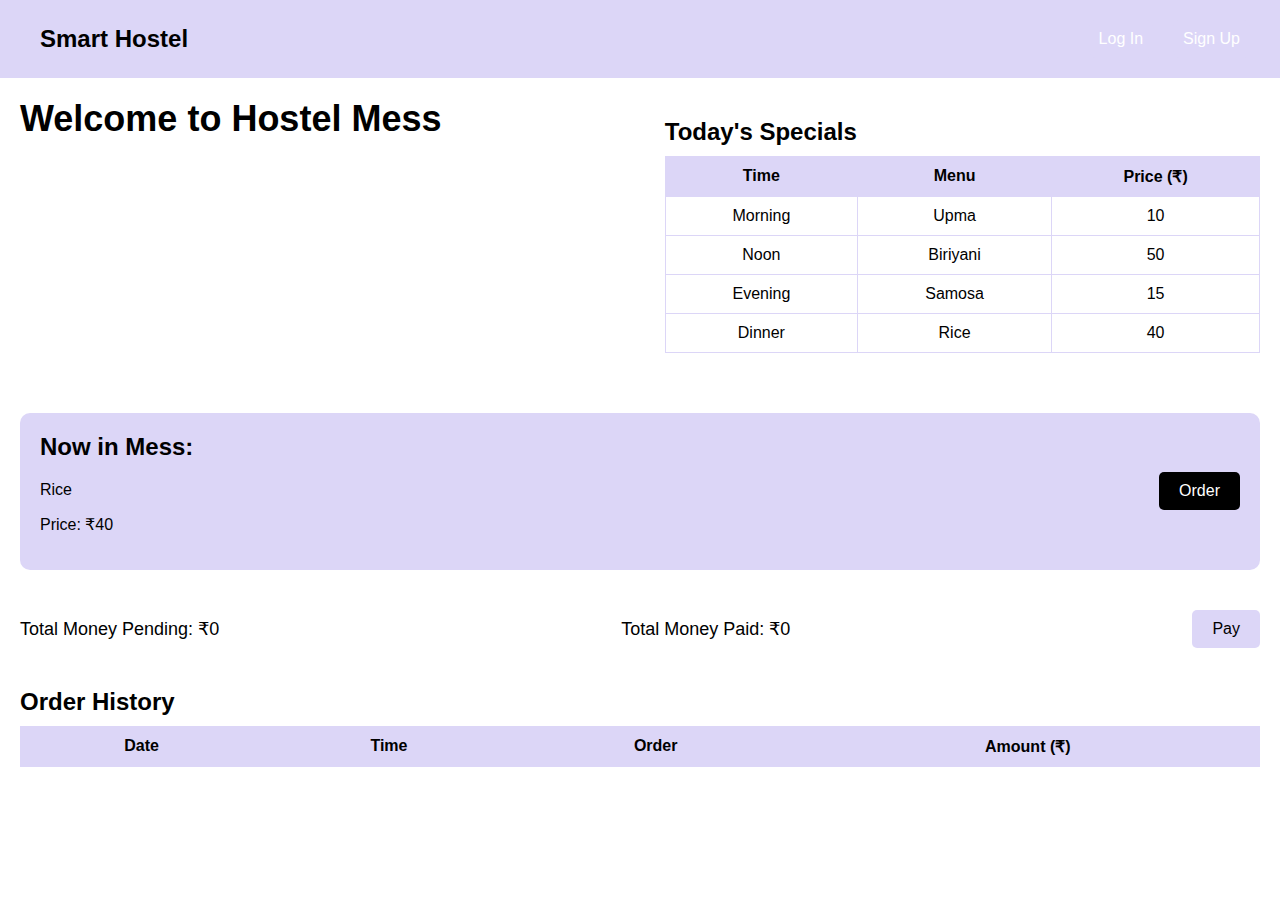
==== mess_log/index.html @ 2499c5d5 "Added Mess Log" ====
<!DOCTYPE html>
<html lang="en">
<head>
  <meta charset="UTF-8" />
  <meta name="viewport" content="width=device-width, initial-scale=1.0" />
  <title>Mess Management - Smart Hostel</title>
  <!-- Link to your global CSS for consistent design and dark/light mode -->
  <link rel="stylesheet" href="../styles.css" />
  <link rel="stylesheet" href="style.css" />
  <style>
   
  </style>
</head>
<body>
  <!-- Header section (reuse same layout from main page) -->
  <header>
    <nav>
      <div class="logo">Smart Hostel</div>
      <div class="menu">
        <button id="login">Log In</button>
        <button id="signup">Sign Up</button>
      </div>
    </nav>
  </header>
  
  <main>
    <div class="header-content">
        <div class="header-text">
          <h1>Welcome to Hostel Mess</h1>
        </div>
        <div class="specials-table">
          <h2>Today's Specials</h2>
          <table>
            <thead>
              <tr>
                <th>Time</th>
                <th>Menu</th>
                <th>Price (₹)</th>
              </tr>
            </thead>
            <tbody>
              <tr>
                <td>Morning</td>
                <td>Upma</td>
                <td>10</td>
              </tr>
              <tr>
                <td>Noon</td>
                <td>Biriyani</td>
                <td>50</td>
              </tr>
              <tr>
                <td>Evening</td>
                <td>Samosa</td>
                <td>15</td>
              </tr>
              <tr>
                <td>Dinner</td>
                <td>Rice</td>
                <td>40</td>
              </tr>
            </tbody>
          </table>
        </div>
      </div>
    
    <!-- Now in Mess Section -->
     <div style="padding-top: 60px;">
    <section class="current-mess">
      <div class="info">
        <h2>Now in Mess:</h2>
        <p id="currentDish">--</p>
        <p id="currentPrice">Price: ₹--</p>
      </div>
      <div>
        <button id="orderBtn">Order</button>
      </div>
    </section>
</div>
    
    <!-- Billing Section -->
    <section class="billing">
      <div>
        <p>Total Money Pending: ₹<span id="pendingAmount">0</span></p>
      </div>
      <div>
        <p>Total Money Paid: ₹<span id="paidAmount">0</span></p>
      </div>
      
      <div>
        <button id="payBtn"><a href="../transaction/transaction.html">Pay</a></button>
      </div>
    </section>
    
    <!-- History Section -->
    <section class="history">
      <h2>Order History</h2>
      <table>
        <thead>
          <tr>
            <th>Date</th>
            <th>Time</th>
            <th>Order</th>
            <th>Amount (₹)</th>
          </tr>
        </thead>
        <tbody id="historyBody">
          <!-- History rows will be added here dynamically -->
        </tbody>
      </table>
    </section>
  </main>

  <!-- JavaScript to drive the interactions -->
  <script>
    // Define the specials with time ranges (using 24-hour format)
    const specials = {
      morning: { dish: "Upma", price: 10, start: 6, end: 12 },
      noon:    { dish: "Biriyani", price: 50, start: 12, end: 16 },
      evening: { dish: "Samosa", price: 15, start: 16, end: 20 },
      dinner:  { dish: "Rice", price: 40, start: 20, end: 24 }
    };

    let currentSpecial = null;
    let pendingAmount = 0;
    let paidAmount = 0;

    // Determine the current special based on the client's time
    function getCurrentSpecial() {
      const now = new Date();
      const hour = now.getHours();
      
      if (hour >= specials.morning.start && hour < specials.morning.end) {
        return specials.morning;
      } else if (hour >= specials.noon.start && hour < specials.noon.end) {
        return specials.noon;
      } else if (hour >= specials.evening.start && hour < specials.evening.end) {
        return specials.evening;
      } else if (hour >= specials.dinner.start && hour < specials.dinner.end) {
        return specials.dinner;
      } else {
        // Default to morning in case the time is in the wee hours
        return specials.morning;
      }
    }

    // Update the "Now in Mess" section with the current special data
    function updateCurrentMess() {
      currentSpecial = getCurrentSpecial();
      document.getElementById("currentDish").textContent = currentSpecial.dish;
      document.getElementById("currentPrice").textContent = "Price: ₹" + currentSpecial.price;
    }

    // Append an order entry to the history table
    function addHistory(order, amount) {
      const now = new Date();
      const dateStr = now.toLocaleDateString();
      const timeStr = now.toLocaleTimeString();
      const historyBody = document.getElementById("historyBody");

      const row = document.createElement("tr");
      row.innerHTML = `
        <td>${dateStr}</td>
        <td>${timeStr}</td>
        <td>${order}</td>
        <td>${amount}</td>
      `;
      historyBody.appendChild(row);
    }

    // When the Order button is clicked
    document.getElementById("orderBtn").addEventListener("click", () => {
      if (currentSpecial) {
        pendingAmount += currentSpecial.price;
        document.getElementById("pendingAmount").textContent = pendingAmount;
        addHistory(currentSpecial.dish, currentSpecial.price);
      }
    });

    // When the Pay button is clicked, update totals and go to the transactions page
    document.getElementById("payBtn").addEventListener("click", () => {
      // For simplicity, add pending money to paid money and reset pending
      paidAmount += pendingAmount;
      pendingAmount = 0;
      document.getElementById("pendingAmount").textContent = pendingAmount;
      document.getElementById("paidAmount").textContent = paidAmount;
      // Redirect to the transactions page (ensure transactions.html exists)
      window.location.href = "transactions.html";
    });

    // Initialize the page by updating the current mess section
    updateCurrentMess();
  </script>
</body>
</html>
---- styles.css ----
input, select {
    width: 100%;
    padding: 12px 15px;
    margin: 8px 0;
    box-sizing: border-box;
    border: 1px solid #ccc;
    border-radius: 8px;
    font-size: 16px;
    background-color: #f9f9f9;
    transition: all 0.3s ease;
}

input:focus, select:focus {
    border-color: #4A90E2;
    background-color: #fff;
    outline: none;
}

button {
    padding: 12px 20px;
    font-size: 16px;
    background-color: #4A90E2;
    color: white;
    border: none;
    border-radius: 8px;
    cursor: pointer;
    transition: background-color 0.3s ease;
}

button:hover {
    background-color: #357ABD;
}

.form-container {
    margin: 30px auto;
    max-width: 400px;
    padding: 30px;
    background: #fff;
    border-radius: 12px;
    box-shadow: 0 4px 20px rgba(0,0,0,0.1);
}
nav {
 display: flex;
 justify-content: space-between;
 align-items: center;
 padding: 15px 30px;
}
.menu {
 position: absolute;
 top: 15px;
 right: 25px;
 display: flex;
 gap: 10px;
}

/* Default styles */
body {
    font-family: Arial, sans-serif;
    margin: 0;
    padding: 0;
    background-color: var(--background-color);
    color: var(--text-color);
}

.content-container {
    display: flex;
    align-items: center; /* Vertically aligns the text and image */
    justify-content: space-between; /* Separates text and image */
    width: 100%;
    max-width: 1200px;
    margin: 0 auto;
    padding: 20px;
}

h1 {
    flex: 1; /* Occupies the left half */
    font-size: 90px;
    text-align: left;
    color: var(--text-color);
}

.content-container img {
    flex: 1; /* Occupies the right half */
    max-width: 50%;
    height: auto;
    border-radius: 10px; /* Adds rounded corners */
}


/* Color scheme variables */
:root {
    --background-light: #ffffff;
    --text-light: #000000;
    --background-dark: #1a1a2e;
    --text-dark: #eaeaea;
    --primary-light: #dcd6f7;
    --primary-dark: #16213e;
}

header {
    background-color: var(--primary-color);
    padding: 10px;
    display: flex;
    justify-content: space-between;
    align-items: center;
}

.logo {
    font-size: 24px;
    font-weight: bold;
}

.logo a{
    text-decoration: none; /* Removes default underline */
    color: var(--text-color);
    display: block;
}

.menu button {
    background-color: var(--primary-color);
    border: none;
    padding: 10px;
    margin: 5px;
    cursor: pointer;
}

main {
    padding: 20px;
}

.grid-container {
    display: grid;
    grid-template-columns: repeat(3, 1fr);
    gap: 50px; /* Increased space between icons */
    justify-content: center;
    padding: 40px;
}


.grid-item {
    background-color: var(--primary-color);
    padding: 60px;
    text-align: center;
    border-radius: 10px;
}

.grid-item img {
    max-width: 80px;
    height: auto;
    display: block;
    margin: 0 auto;
    transition: transform 0.3s ease, box-shadow 0.3s ease; /* Smooth animation */
}

.grid-item a {
    text-decoration: none; /* Removes default underline */
    color: var(--text-color);
    display: block;
}

.grid-item a:hover img {
    transform: scale(1.1); /* Slightly enlarges the icon */
    box-shadow: 0px 5px 15px rgba(0, 0, 0, 0.2); /* Adds a subtle glow */
}


/*.grid-item img {
    max-width: 100%;
    height: auto;
}*/

/* Dark mode */
@media (prefers-color-scheme: dark) {
    :root {
        --background-color: var(--background-dark);
        --text-color: var(--text-dark);
        --primary-color: var(--primary-dark);
    }
}

/* Light mode */
@media (prefers-color-scheme: light) {
    :root {
        --background-color: var(--background-light);
        --text-color: var(--text-light);
        --primary-color: var(--primary-light);
    }
}

@media (max-width: 768px) {
    .grid-container {
        grid-template-columns: repeat(2, 1fr); /* Switch to 2 per row */
    }
}

@media (max-width: 480px) {
    .grid-container {
        grid-template-columns: repeat(1, 1fr); /* Switch to 1 per row */
    }
}
---- mess_log/style.css ----
/* Additional CSS specific to the mess management page */
 main {
    padding: 20px;
  }

  .header {
    text-align: center;
    margin-bottom: 20px;
  }

  /* Today's Specials Section */
  .specials {
    margin-bottom: 30px;
  }
  .specials h2 {
    margin-bottom: 10px;
  }
  .specials table {
    width: 100%;
    border-collapse: collapse;
  }
  .specials th,
  .specials td {
    border: 1px solid var(--primary-color);
    padding: 10px;
    text-align: center;
  }
  .specials th {
    background-color: var(--primary-color);
  }

  /* Now in Mess Section */
  .current-mess {
    display: flex;
    align-items: center;
    justify-content: space-between;
    background-color: var(--primary-color);
    padding: 20px;
    border-radius: 10px;
    margin-bottom: 30px;
    flex-wrap: wrap;
  }
  .current-mess .info {
    flex: 1;
    min-width: 250px;
  }
  .current-mess h2 {
    margin-top: 0;
  }
  .current-mess button {
    padding: 10px 20px;
    border: none;
    background-color: var(--text-color);
    color: var(--background-color);
    cursor: pointer;
    border-radius: 5px;
    transition: background-color 0.3s ease;
    margin: 10px 0;
  }
  .current-mess button:hover {
    opacity: 0.8;
  }

  /* Billing Section (Pending and Paid) */
  .billing {
    display: flex;
    flex-wrap: wrap;
    align-items: center;
    justify-content: space-between;
    margin-bottom: 30px;
  }
  .billing p {
    font-size: 18px;
    margin: 10px 0;
  }
  .billing button {
    padding: 10px 20px;
    border: none;
    background-color: var(--primary-color);
    color: var(--text-color);
    cursor: pointer;
    border-radius: 5px;
    transition: background-color 0.3s ease;
    margin: 10px 0;
  }
  .billing a{
    text-decoration: none; /* Removes default underline */
    color: var(--text-color);
    display: block;
  }
  .billing button:hover {
    opacity: 0.8;
  }

  /* History Table Section */
  .history h2 {
    margin-bottom: 10px;
  }
  .history table {
    width: 100%;
    border-collapse: collapse;
  }
  .history th,
  .history td {
    border: 1px solid var(--primary-color);
    padding: 10px;
    text-align: center;
  }
  .history th {
    background-color: var(--primary-color);
  }

  /* Container to house the header text and table side by side */
.header-content {
    display: flex;
    flex-wrap: wrap;           /* Allows items to wrap on smaller screens */
    gap: 20px;
    justify-content: space-between;
  }
  
  /* Default to full width for each on small screens */
  .header-text,
  .specials-table {
    flex: 1 1 100%;
  }
  
  /* Side by side on larger screens */
  @media (min-width: 768px) {
    .header-text,
    .specials-table {
      flex: 0 0 48%;  /* Each takes ~50%, with some gap in between */
    }
  }
  
  /* Style the h1 text to match the main page's design */
  .header-text h1 {
    font-size: 36px;
    font-weight: bold;
    color: var(--text-color);
    margin: 0;
  }
  
  /* Optional: Keep the specials table consistent with your dark/light mode theme */
  .specials-table h2 {
    color: var(--text-color);
    margin-bottom: 10px;
  }
  
  .specials-table table {
    width: 100%;
    border-collapse: collapse;
  }
  
  .specials-table th,
  .specials-table td {
    border: 1px solid var(--primary-color);
    padding: 10px;
    text-align: center;
  }
  
  .specials-table th {
    background-color: var(--primary-color);
  }
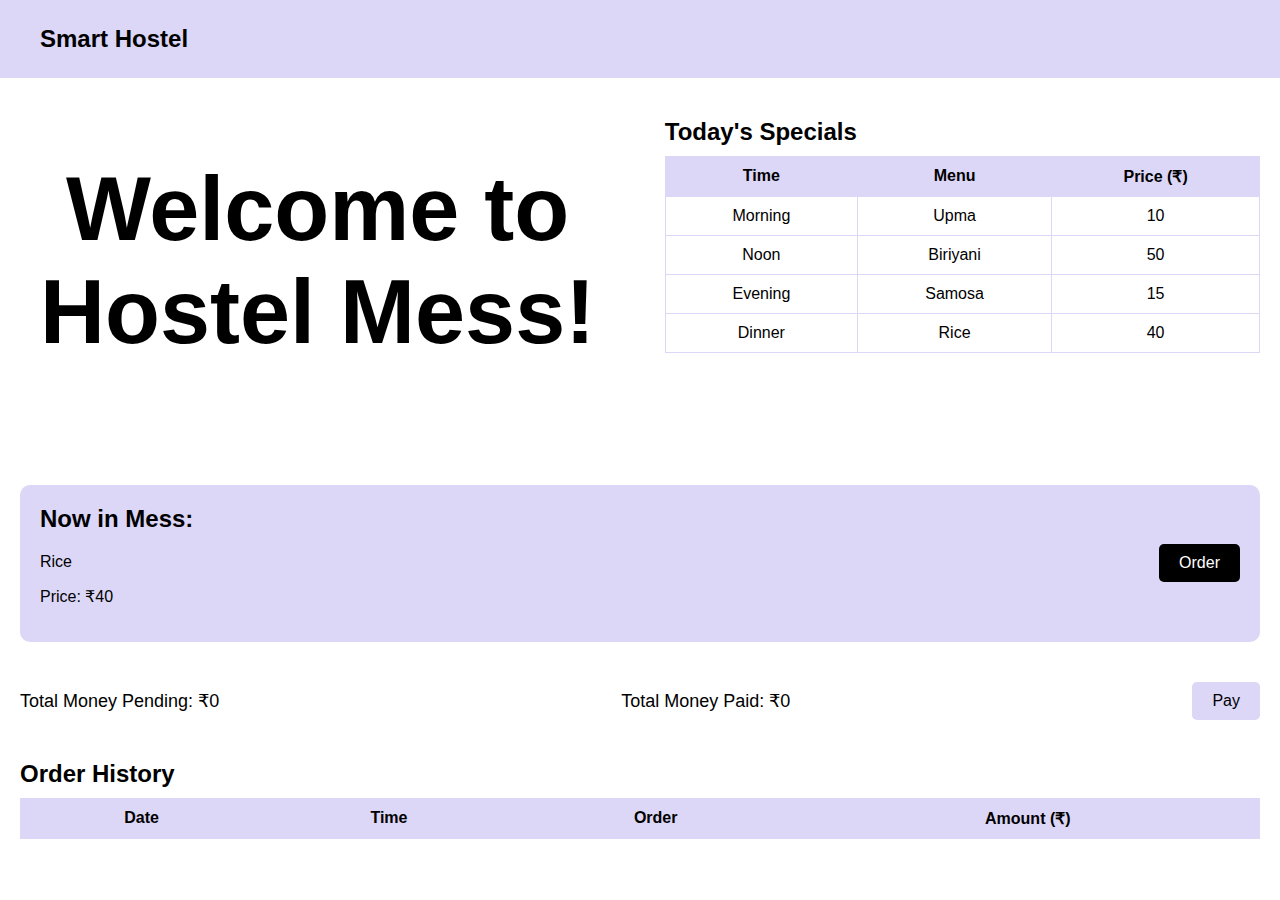
==== commit e91dd117: "Fixes to mess_log page" ====
--- a/mess_log/index.html
+++ b/mess_log/index.html
@@ -15,18 +15,14 @@
   <!-- Header section (reuse same layout from main page) -->
   <header>
     <nav>
-      <div class="logo">Smart Hostel</div>
-      <div class="menu">
-        <button id="login">Log In</button>
-        <button id="signup">Sign Up</button>
-      </div>
+      <div class="logo"><a href="../index.html">Smart Hostel</a></div>
     </nav>
   </header>
   
   <main>
     <div class="header-content">
         <div class="header-text">
-          <h1>Welcome to Hostel Mess</h1>
+          <h1 style="text-align:center;">Welcome to Hostel Mess!</h1>
         </div>
         <div class="specials-table">
           <h2>Today's Specials</h2>
--- a/mess_log/style.css
+++ b/mess_log/style.css
@@ -132,13 +132,7 @@
     }
   }
   
-  /* Style the h1 text to match the main page's design */
-  .header-text h1 {
-    font-size: 36px;
-    font-weight: bold;
-    color: var(--text-color);
-    margin: 0;
-  }
+
   
   /* Optional: Keep the specials table consistent with your dark/light mode theme */
   .specials-table h2 {
